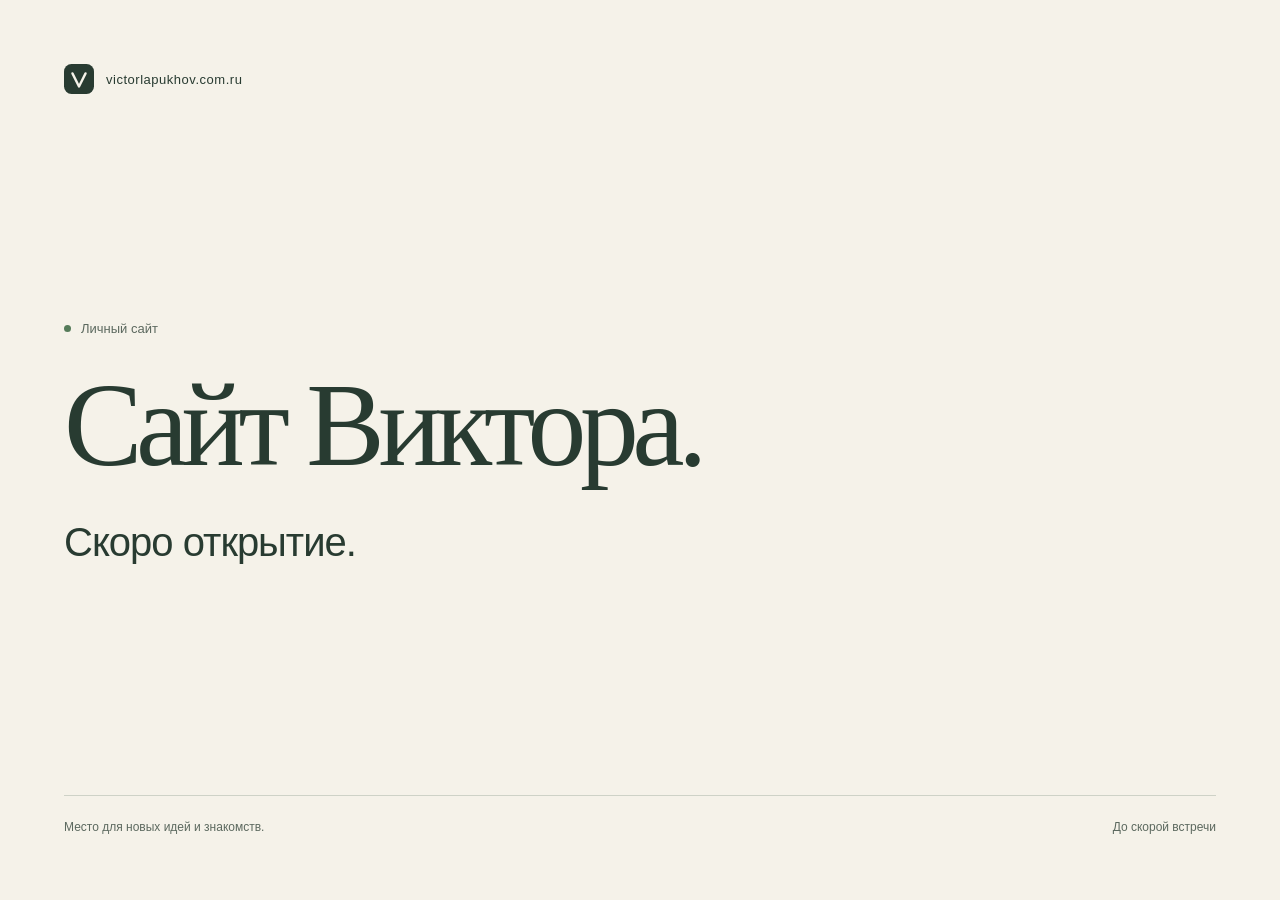
==== index.html @ 3113421e "Create index.html" ====
<!doctype html>
<html lang="ru">
<head>
  <meta charset="utf-8">
  <meta name="viewport" content="width=device-width, initial-scale=1">
  <meta name="description" content="Личный сайт Виктора. Скоро открытие.">
  <meta name="theme-color" content="#f5f2e9">
  <meta name="site-version" content="1">
  <title>Сайт Виктора — скоро открытие</title>
  <link rel="icon" href="data:image/svg+xml,%3Csvg xmlns='http://www.w3.org/2000/svg' viewBox='0 0 64 64'%3E%3Crect width='64' height='64' rx='16' fill='%23283b31'/%3E%3Cpath d='M17 18l15 30 15-30' fill='none' stroke='%23f5f2e9' stroke-width='6' stroke-linecap='round' stroke-linejoin='round'/%3E%3C/svg%3E">
  <style>
    :root { color-scheme: light; --paper: #f5f2e9; --ink: #283b31; --muted: #5c695f; }
    * { box-sizing: border-box; }
    html { min-height: 100%; background: var(--paper); }
    body { margin: 0; min-height: 100svh; color: var(--ink); font-family: Arial, Helvetica, sans-serif; }
    .page { min-height: 100svh; display: grid; grid-template-rows: auto 1fr auto; padding: clamp(24px, 5vw, 72px); }
    header { display: flex; align-items: center; gap: 12px; font-size: 13px; letter-spacing: .04em; }
    .mark { width: 30px; height: 30px; flex: none; }
    main { width: min(100%, 1100px); align-self: center; padding-block: 72px; }
    .eyebrow { display: flex; align-items: center; gap: 10px; margin: 0 0 28px; color: var(--muted); font-size: 13px; }
    .dot { width: 7px; height: 7px; border-radius: 50%; background: #557b59; }
    h1 { margin: 0; font-family: Georgia, 'Times New Roman', serif; font-size: clamp(54px, 9.2vw, 132px); font-weight: 400; line-height: 1.05; letter-spacing: -.055em; }
    .soon { margin: 28px 0 0; font-size: clamp(22px, 3.2vw, 40px); font-weight: 400; line-height: 1.3; letter-spacing: -.025em; }
    footer { display: flex; flex-wrap: wrap; gap: 12px 32px; justify-content: space-between; border-top: 1px solid #ced2c7; padding-top: 22px; color: var(--muted); font-size: 12px; line-height: 1.5; }
    @media (max-width: 480px) { main { padding-block: 64px; } .eyebrow { margin-bottom: 22px; } footer { flex-direction: column; gap: 4px; } }
  </style>
</head>
<body>
  <div class="page">
    <header>
      <svg class="mark" viewBox="0 0 32 32" aria-hidden="true"><rect width="32" height="32" rx="8" fill="currentColor"/><path d="M9 10l7 14 7-14" fill="none" stroke="#f5f2e9" stroke-width="2.5" stroke-linecap="round" stroke-linejoin="round"/></svg>
      <span>victorlapukhov.com.ru</span>
    </header>
    <main>
      <p class="eyebrow"><span class="dot" aria-hidden="true"></span>Личный сайт</p>
      <h1>Сайт Виктора.</h1>
      <p class="soon">Скоро открытие.</p>
    </main>
    <footer><span>Место для новых идей и знакомств.</span><span>До скорой встречи</span></footer>
  </div>
</body>
</html>
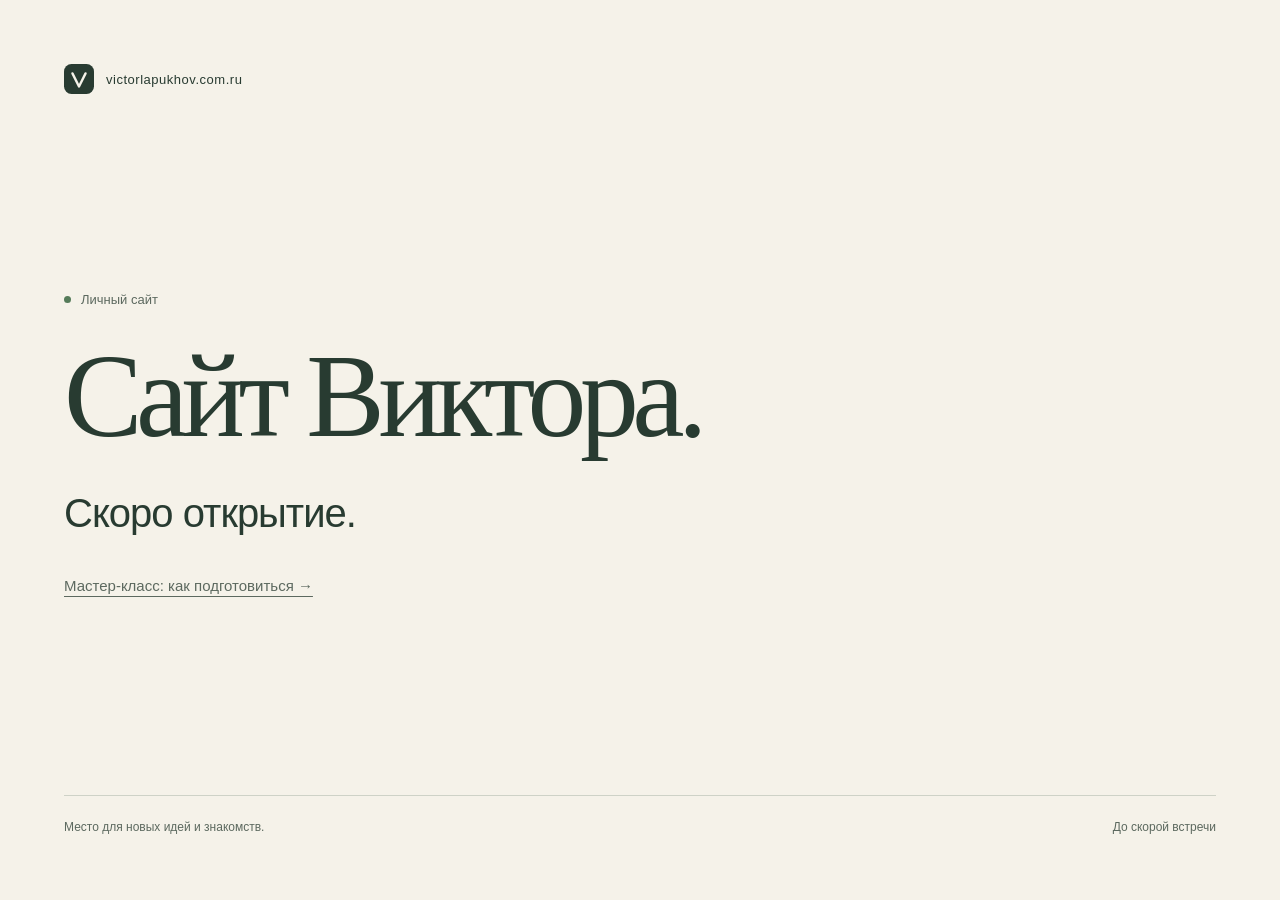
==== commit 4ab60c78: "Add workshop preparation link to homepage" ====
--- a/index.html
+++ b/index.html
@@ -5,7 +5,7 @@
   <meta name="viewport" content="width=device-width, initial-scale=1">
   <meta name="description" content="Личный сайт Виктора. Скоро открытие.">
   <meta name="theme-color" content="#f5f2e9">
-  <meta name="site-version" content="1">
+  <meta name="site-version" content="3">
   <title>Сайт Виктора — скоро открытие</title>
   <link rel="icon" href="data:image/svg+xml,%3Csvg xmlns='http://www.w3.org/2000/svg' viewBox='0 0 64 64'%3E%3Crect width='64' height='64' rx='16' fill='%23283b31'/%3E%3Cpath d='M17 18l15 30 15-30' fill='none' stroke='%23f5f2e9' stroke-width='6' stroke-linecap='round' stroke-linejoin='round'/%3E%3C/svg%3E">
   <style>
@@ -21,6 +21,8 @@
     .dot { width: 7px; height: 7px; border-radius: 50%; background: #557b59; }
     h1 { margin: 0; font-family: Georgia, 'Times New Roman', serif; font-size: clamp(54px, 9.2vw, 132px); font-weight: 400; line-height: 1.05; letter-spacing: -.055em; }
     .soon { margin: 28px 0 0; font-size: clamp(22px, 3.2vw, 40px); font-weight: 400; line-height: 1.3; letter-spacing: -.025em; }
+    .workshop { display:inline-block; margin-top:36px; color:var(--muted); font-size:15px; line-height:1.5; text-underline-offset:5px; }
+    .workshop:focus-visible { outline:2px solid var(--ink); outline-offset:6px; }
     footer { display: flex; flex-wrap: wrap; gap: 12px 32px; justify-content: space-between; border-top: 1px solid #ced2c7; padding-top: 22px; color: var(--muted); font-size: 12px; line-height: 1.5; }
     @media (max-width: 480px) { main { padding-block: 64px; } .eyebrow { margin-bottom: 22px; } footer { flex-direction: column; gap: 4px; } }
   </style>
@@ -35,6 +37,7 @@
       <p class="eyebrow"><span class="dot" aria-hidden="true"></span>Личный сайт</p>
       <h1>Сайт Виктора.</h1>
       <p class="soon">Скоро открытие.</p>
+      <a class="workshop" href="/masterclass/">Мастер-класс: как подготовиться →</a>
     </main>
     <footer><span>Место для новых идей и знакомств.</span><span>До скорой встречи</span></footer>
   </div>
